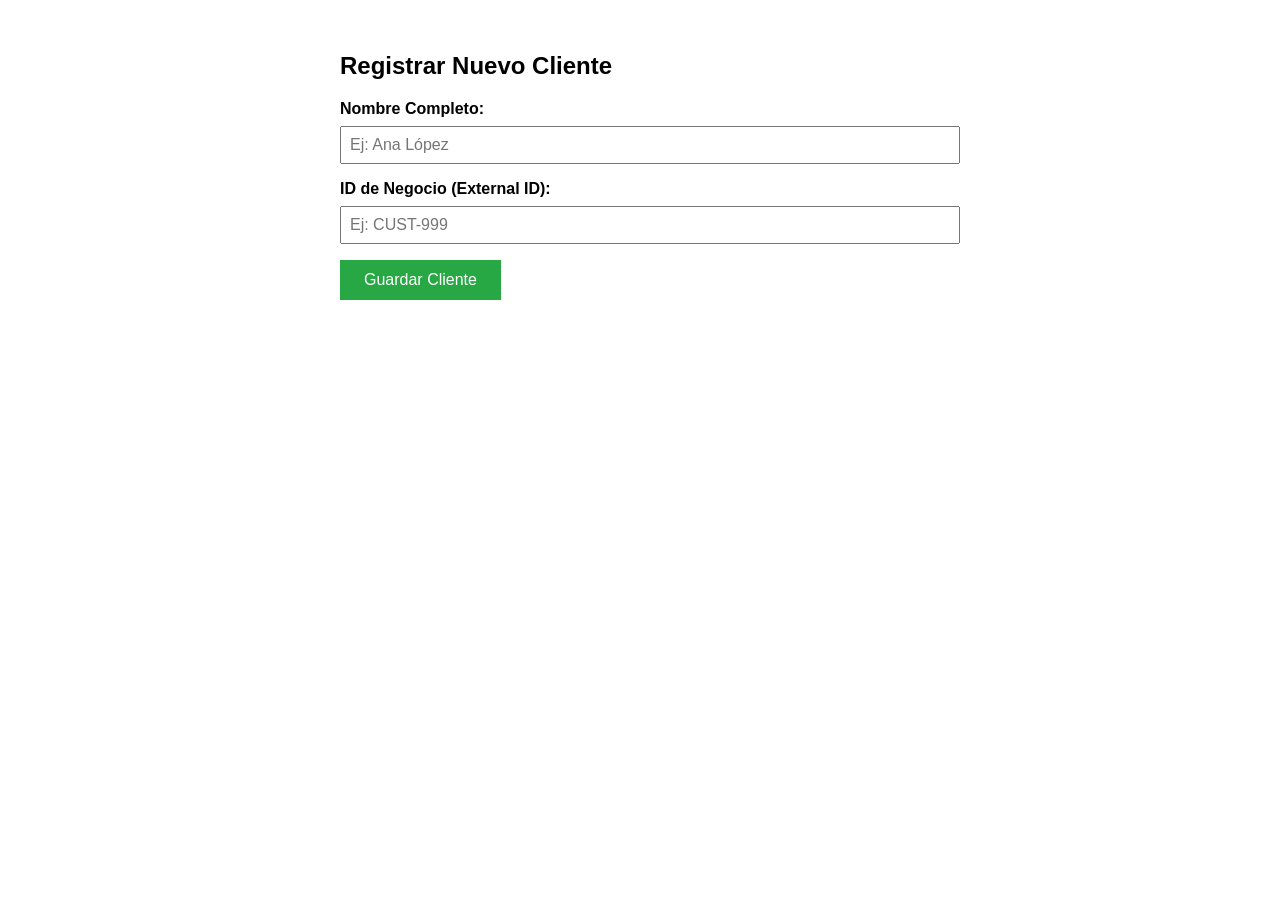
==== src/main/resources/static/index.html @ 59bf7e0f "Comit 02/01/26 #1 - creteCustomer Completado" ====
<!DOCTYPE html>
<html lang="es">
<head>
    <meta charset="UTF-8">
    <title>Registro de Clientes - ChurnInsight</title>
    <style>
        body { font-family: sans-serif; padding: 2rem; max-width: 600px; margin: 0 auto; }
        .form-group { margin-bottom: 1rem; }
        label { display: block; margin-bottom: .5rem; font-weight: bold; }
        input { width: 100%; padding: 0.5rem; font-size: 1rem; }
        button { background-color: #28a745; color: white; padding: 0.7rem 1.5rem; border: none; cursor: pointer; font-size: 1rem; }
        button:hover { background-color: #218838; }
        #mensaje { margin-top: 1rem; font-weight: bold; }
        .exito { color: green; }
        .error { color: red; }
    </style>
</head>
<body>

<h2>Registrar Nuevo Cliente</h2>

<form id="clienteForm">
    <div class="form-group">
        <label for="name">Nombre Completo:</label>
        <input type="text" id="name" name="name" placeholder="Ej: Ana López" required>
    </div>

    <div class="form-group">
        <label for="externalId">ID de Negocio (External ID):</label>
        <input type="text" id="externalId" name="externalId" placeholder="Ej: CUST-999" required>
    </div>

    <button type="submit">Guardar Cliente</button>
</form>

<div id="mensaje"></div>

<script>
    document.getElementById('clienteForm').addEventListener('submit', async function(event) {
        event.preventDefault(); // Evita que la página se recargue

        // 1. Capturar datos del formulario
        const data = {
            name: document.getElementById('name').value,
            externalId: document.getElementById('externalId').value
        };

        // 2. Enviar petición POST a tu API Java
        try {
            const response = await fetch('/api/customers', {
                method: 'POST',
                headers: { 'Content-Type': 'application/json' },
                body: JSON.stringify(data)
            });

            const mensajeDiv = document.getElementById('mensaje');

            if (response.ok) {
                const result = await response.json();
                mensajeDiv.className = 'exito';
                mensajeDiv.innerText = `¡Éxito! Cliente creado: ${result.name} (ID: ${result.externalId})`;
                document.getElementById('clienteForm').reset(); // Limpiar formulario
            } else {
                mensajeDiv.className = 'error';
                mensajeDiv.innerText = 'Error al crear el cliente. Revisa si el ID ya existe.';
            }
        } catch (error) {
            console.error('Error:', error);
            document.getElementById('mensaje').innerText = 'Error de conexión con el servidor.';
        }
    });
</script>
</body>
</html>
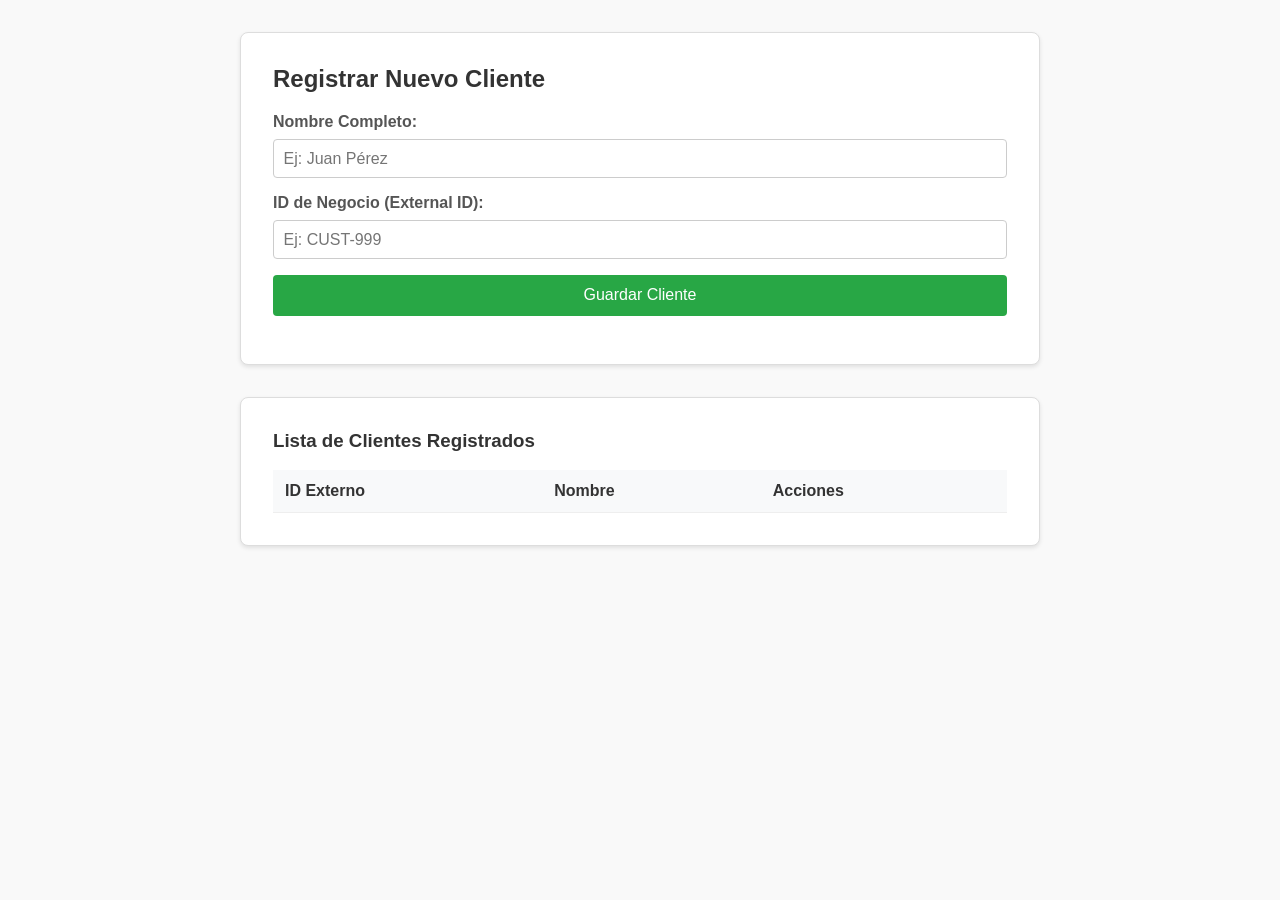
==== commit df1ce3cb: "feature/new-model-implmented-on-cloud: Se agregó la página de prediciones por cliente" ====
--- a/src/main/resources/static/index.html
+++ b/src/main/resources/static/index.html
@@ -4,38 +4,136 @@
     <meta charset="UTF-8">
     <title>Registro de Clientes - ChurnInsight</title>
     <style>
-        body { font-family: sans-serif; padding: 2rem; max-width: 600px; margin: 0 auto; }
+        body { font-family: sans-serif; padding: 2rem; max-width: 800px; margin: 0 auto; background-color: #f9f9f9; }
+
+        /* Estilo tipo tarjeta (Card) */
+        .card {
+            background-color: white;
+            border: 1px solid #ddd;
+            padding: 2rem;
+            border-radius: 8px;
+            margin-bottom: 2rem;
+            box-shadow: 0 2px 4px rgba(0,0,0,0.1);
+        }
+
+        h2, h3 { margin-top: 0; color: #333; }
+
         .form-group { margin-bottom: 1rem; }
-        label { display: block; margin-bottom: .5rem; font-weight: bold; }
-        input { width: 100%; padding: 0.5rem; font-size: 1rem; }
-        button { background-color: #28a745; color: white; padding: 0.7rem 1.5rem; border: none; cursor: pointer; font-size: 1rem; }
+        label { display: block; margin-bottom: .5rem; font-weight: bold; color: #555; }
+        input { width: 100%; padding: 0.6rem; font-size: 1rem; box-sizing: border-box; border: 1px solid #ccc; border-radius: 4px; }
+
+        button {
+            background-color: #28a745;
+            color: white;
+            padding: 0.7rem 1.5rem;
+            border: none;
+            cursor: pointer;
+            font-size: 1rem;
+            border-radius: 4px; /* Botón redondeado */
+            width: 100%;
+        }
         button:hover { background-color: #218838; }
-        #mensaje { margin-top: 1rem; font-weight: bold; }
+
+        #mensaje { margin-top: 1rem; font-weight: bold; text-align: center; }
         .exito { color: green; }
         .error { color: red; }
+
+        /* Estilos para la tabla */
+        table { width: 100%; border-collapse: collapse; margin-top: 1rem; }
+        th, td { border-bottom: 1px solid #eee; padding: 12px; text-align: left; }
+        th { background-color: #f8f9fa; color: #333; font-weight: 600; }
+        tr:last-child td { border-bottom: none; }
+
+        .btn-predict {
+            background-color: #007bff;
+            color: white;
+            padding: 6px 12px;
+            text-decoration: none;
+            border-radius: 4px;
+            font-size: 0.9rem;
+            display: inline-block;
+        }
+        .btn-predict:hover { background-color: #0056b3; }
     </style>
 </head>
 <body>
 
-<h2>Registrar Nuevo Cliente</h2>
+<!-- Tarjeta 1: Formulario de Registro -->
+<div class="card">
+    <h2>Registrar Nuevo Cliente</h2>
+    <form id="clienteForm">
+        <div class="form-group">
+            <label for="name">Nombre Completo:</label>
+            <input type="text" id="name" name="name" placeholder="Ej: Juan Pérez" required>
+        </div>
 
-<form id="clienteForm">
-    <div class="form-group">
-        <label for="name">Nombre Completo:</label>
-        <input type="text" id="name" name="name" placeholder="Ej: Ana López" required>
-    </div>
+        <div class="form-group">
+            <label for="externalId">ID de Negocio (External ID):</label>
+            <input type="text" id="externalId" name="externalId" placeholder="Ej: CUST-999" required>
+        </div>
 
-    <div class="form-group">
-        <label for="externalId">ID de Negocio (External ID):</label>
-        <input type="text" id="externalId" name="externalId" placeholder="Ej: CUST-999" required>
-    </div>
+        <button type="submit">Guardar Cliente</button>
+    </form>
+    <div id="mensaje"></div>
+</div>
 
-    <button type="submit">Guardar Cliente</button>
-</form>
-
-<div id="mensaje"></div>
+<!-- Tarjeta 2: Lista de Clientes -->
+<div class="card">
+    <h3>Lista de Clientes Registrados</h3>
+    <table id="customersTable">
+        <thead>
+        <tr>
+            <th>ID Externo</th>
+            <th>Nombre</th>
+            <th>Acciones</th>
+        </tr>
+        </thead>
+        <tbody>
+        <!-- Aquí se insertarán las filas dinámicamente -->
+        </tbody>
+    </table>
+</div>
 
 <script>
+    // Función para renderizar la tabla
+    function renderTable(customers) {
+        const tbody = document.querySelector('#customersTable tbody');
+        tbody.innerHTML = ''; // Limpiar tabla actual
+
+        if (customers.length === 0) {
+            tbody.innerHTML = '<tr><td colspan="3" style="text-align:center; color:#777;">No hay clientes registrados aún.</td></tr>';
+            return;
+        }
+
+        customers.forEach(customer => {
+            const row = document.createElement('tr');
+            row.innerHTML = `
+                <td>${customer.externalId}</td>
+                <td>${customer.name}</td>
+                <td>
+                    <a href="predictions.html?customerId=${customer.id}" class="btn-predict">Predicciones</a>
+                </td>
+            `;
+            tbody.appendChild(row);
+        });
+    }
+
+    // Cargar clientes al iniciar la página
+    async function loadCustomers() {
+        try {
+            const response = await fetch('/api/customers');
+            if (response.ok) {
+                const customers = await response.json();
+                renderTable(customers);
+            }
+        } catch (error) {
+            console.error('Error cargando clientes:', error);
+        }
+    }
+
+    // Cargar clientes al inicio
+    loadCustomers();
+
     document.getElementById('clienteForm').addEventListener('submit', async function(event) {
         event.preventDefault(); // Evita que la página se recargue
 
@@ -56,10 +154,15 @@
             const mensajeDiv = document.getElementById('mensaje');
 
             if (response.ok) {
-                const result = await response.json();
+                // Ahora la API devuelve la lista completa de clientes
+                const allCustomers = await response.json();
+
                 mensajeDiv.className = 'exito';
-                mensajeDiv.innerText = `¡Éxito! Cliente creado: ${result.name} (ID: ${result.externalId})`;
+                mensajeDiv.innerText = `¡Éxito! Cliente creado correctamente.`;
                 document.getElementById('clienteForm').reset(); // Limpiar formulario
+
+                // Actualizar la tabla con la nueva lista recibida
+                renderTable(allCustomers);
             } else {
                 mensajeDiv.className = 'error';
                 mensajeDiv.innerText = 'Error al crear el cliente. Revisa si el ID ya existe.';
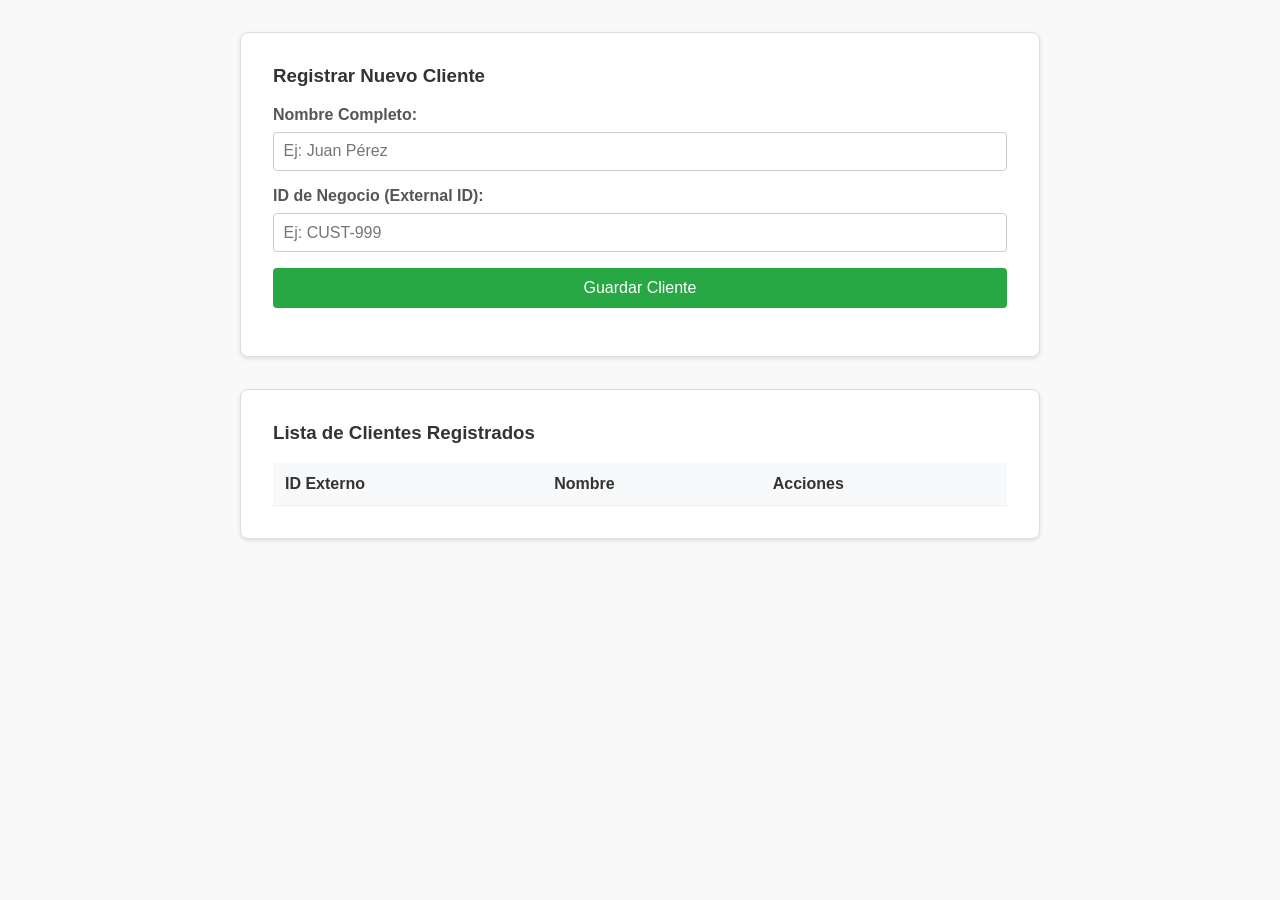
==== commit 6b2366ea: "feature/new-model-implmented-on-cloud: Se corrigieron labels y textos de la pagina predictions.html" ====
--- a/src/main/resources/static/index.html
+++ b/src/main/resources/static/index.html
@@ -3,64 +3,13 @@
 <head>
     <meta charset="UTF-8">
     <title>Registro de Clientes - ChurnInsight</title>
-    <style>
-        body { font-family: sans-serif; padding: 2rem; max-width: 800px; margin: 0 auto; background-color: #f9f9f9; }
-
-        /* Estilo tipo tarjeta (Card) */
-        .card {
-            background-color: white;
-            border: 1px solid #ddd;
-            padding: 2rem;
-            border-radius: 8px;
-            margin-bottom: 2rem;
-            box-shadow: 0 2px 4px rgba(0,0,0,0.1);
-        }
-
-        h2, h3 { margin-top: 0; color: #333; }
-
-        .form-group { margin-bottom: 1rem; }
-        label { display: block; margin-bottom: .5rem; font-weight: bold; color: #555; }
-        input { width: 100%; padding: 0.6rem; font-size: 1rem; box-sizing: border-box; border: 1px solid #ccc; border-radius: 4px; }
-
-        button {
-            background-color: #28a745;
-            color: white;
-            padding: 0.7rem 1.5rem;
-            border: none;
-            cursor: pointer;
-            font-size: 1rem;
-            border-radius: 4px; /* Botón redondeado */
-            width: 100%;
-        }
-        button:hover { background-color: #218838; }
-
-        #mensaje { margin-top: 1rem; font-weight: bold; text-align: center; }
-        .exito { color: green; }
-        .error { color: red; }
-
-        /* Estilos para la tabla */
-        table { width: 100%; border-collapse: collapse; margin-top: 1rem; }
-        th, td { border-bottom: 1px solid #eee; padding: 12px; text-align: left; }
-        th { background-color: #f8f9fa; color: #333; font-weight: 600; }
-        tr:last-child td { border-bottom: none; }
-
-        .btn-predict {
-            background-color: #007bff;
-            color: white;
-            padding: 6px 12px;
-            text-decoration: none;
-            border-radius: 4px;
-            font-size: 0.9rem;
-            display: inline-block;
-        }
-        .btn-predict:hover { background-color: #0056b3; }
-    </style>
+    <link rel="stylesheet" href="css/index.css">
 </head>
 <body>
 
 <!-- Tarjeta 1: Formulario de Registro -->
 <div class="card">
-    <h2>Registrar Nuevo Cliente</h2>
+    <h3>Registrar Nuevo Cliente</h3>
     <form id="clienteForm">
         <div class="form-group">
             <label for="name">Nombre Completo:</label>
@@ -94,84 +43,6 @@
     </table>
 </div>
 
-<script>
-    // Función para renderizar la tabla
-    function renderTable(customers) {
-        const tbody = document.querySelector('#customersTable tbody');
-        tbody.innerHTML = ''; // Limpiar tabla actual
-
-        if (customers.length === 0) {
-            tbody.innerHTML = '<tr><td colspan="3" style="text-align:center; color:#777;">No hay clientes registrados aún.</td></tr>';
-            return;
-        }
-
-        customers.forEach(customer => {
-            const row = document.createElement('tr');
-            row.innerHTML = `
-                <td>${customer.externalId}</td>
-                <td>${customer.name}</td>
-                <td>
-                    <a href="predictions.html?customerId=${customer.id}" class="btn-predict">Predicciones</a>
-                </td>
-            `;
-            tbody.appendChild(row);
-        });
-    }
-
-    // Cargar clientes al iniciar la página
-    async function loadCustomers() {
-        try {
-            const response = await fetch('/api/customers');
-            if (response.ok) {
-                const customers = await response.json();
-                renderTable(customers);
-            }
-        } catch (error) {
-            console.error('Error cargando clientes:', error);
-        }
-    }
-
-    // Cargar clientes al inicio
-    loadCustomers();
-
-    document.getElementById('clienteForm').addEventListener('submit', async function(event) {
-        event.preventDefault(); // Evita que la página se recargue
-
-        // 1. Capturar datos del formulario
-        const data = {
-            name: document.getElementById('name').value,
-            externalId: document.getElementById('externalId').value
-        };
-
-        // 2. Enviar petición POST a tu API Java
-        try {
-            const response = await fetch('/api/customers', {
-                method: 'POST',
-                headers: { 'Content-Type': 'application/json' },
-                body: JSON.stringify(data)
-            });
-
-            const mensajeDiv = document.getElementById('mensaje');
-
-            if (response.ok) {
-                // Ahora la API devuelve la lista completa de clientes
-                const allCustomers = await response.json();
-
-                mensajeDiv.className = 'exito';
-                mensajeDiv.innerText = `¡Éxito! Cliente creado correctamente.`;
-                document.getElementById('clienteForm').reset(); // Limpiar formulario
-
-                // Actualizar la tabla con la nueva lista recibida
-                renderTable(allCustomers);
-            } else {
-                mensajeDiv.className = 'error';
-                mensajeDiv.innerText = 'Error al crear el cliente. Revisa si el ID ya existe.';
-            }
-        } catch (error) {
-            console.error('Error:', error);
-            document.getElementById('mensaje').innerText = 'Error de conexión con el servidor.';
-        }
-    });
-</script>
+<script src="js/index.js"></script>
 </body>
 </html>
--- a/src/main/resources/static/css/index.css
+++ b/src/main/resources/static/css/index.css
@@ -0,0 +1,50 @@
+body { font-family: sans-serif; padding: 2rem; max-width: 800px; margin: 0 auto; background-color: #f9f9f9; }
+
+/* Estilo tipo tarjeta (Card) */
+.card {
+    background-color: white;
+    border: 1px solid #ddd;
+    padding: 2rem;
+    border-radius: 8px;
+    margin-bottom: 2rem;
+    box-shadow: 0 2px 4px rgba(0,0,0,0.1);
+}
+
+h2, h3 { margin-top: 0; color: #333; }
+
+.form-group { margin-bottom: 1rem; }
+label { display: block; margin-bottom: .5rem; font-weight: bold; color: #555; }
+input { width: 100%; padding: 0.6rem; font-size: 1rem; box-sizing: border-box; border: 1px solid #ccc; border-radius: 4px; }
+
+button {
+    background-color: #28a745;
+    color: white;
+    padding: 0.7rem 1.5rem;
+    border: none;
+    cursor: pointer;
+    font-size: 1rem;
+    border-radius: 4px; /* Botón redondeado */
+    width: 100%;
+}
+button:hover { background-color: #218838; }
+
+#mensaje { margin-top: 1rem; font-weight: bold; text-align: center; }
+.exito { color: green; }
+.error { color: red; }
+
+/* Estilos para la tabla */
+table { width: 100%; border-collapse: collapse; margin-top: 1rem; }
+th, td { border-bottom: 1px solid #eee; padding: 12px; text-align: left; }
+th { background-color: #f8f9fa; color: #333; font-weight: 600; }
+tr:last-child td { border-bottom: none; }
+
+.btn-predict {
+    background-color: #007bff;
+    color: white;
+    padding: 6px 12px;
+    text-decoration: none;
+    border-radius: 4px;
+    font-size: 0.9rem;
+    display: inline-block;
+}
+.btn-predict:hover { background-color: #0056b3; }
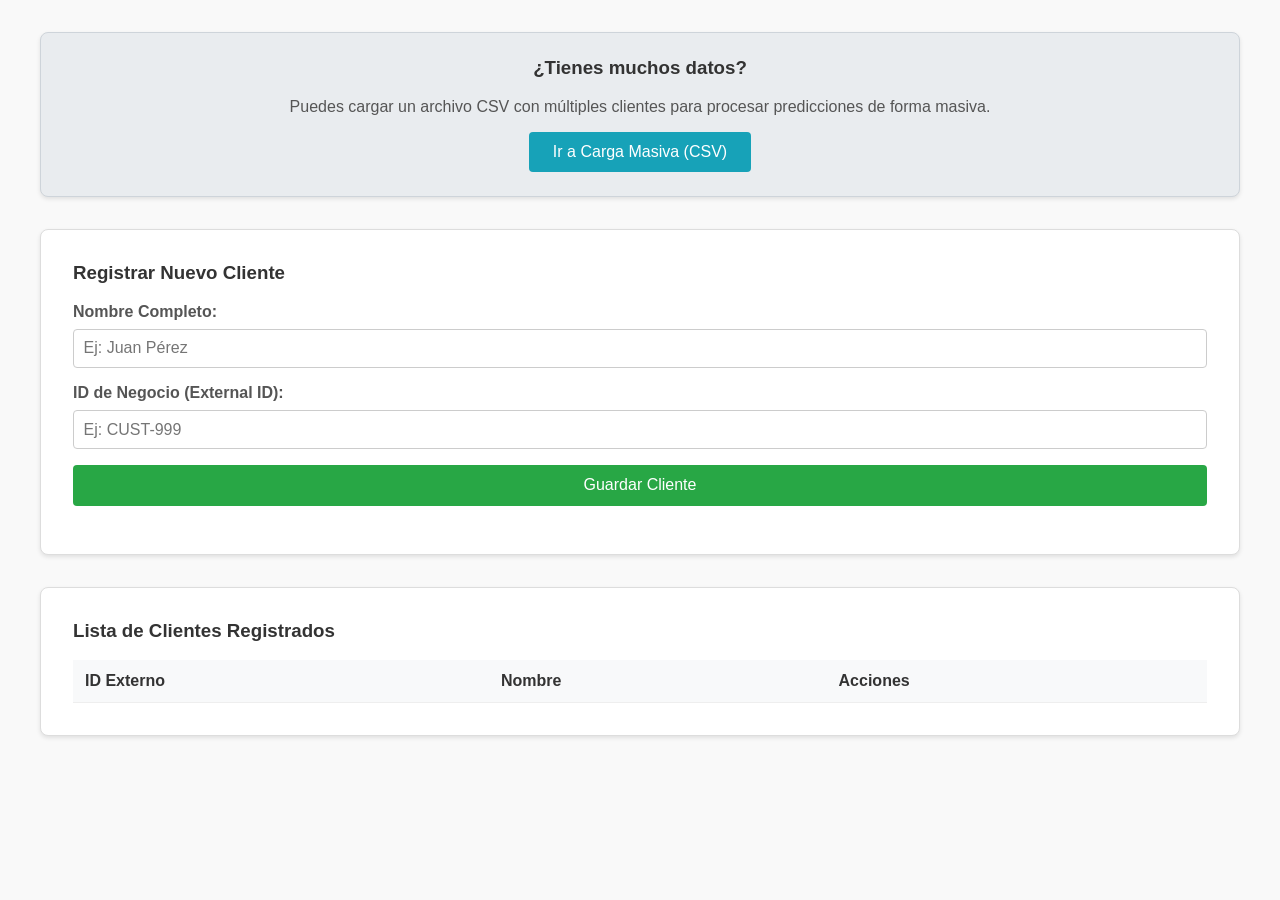
==== commit 06fe8e20: "feature/batch-prediction: Se agregó la pagina batch-upload.html y las funcinalidades para poder hace" ====
--- a/src/main/resources/static/index.html
+++ b/src/main/resources/static/index.html
@@ -3,9 +3,19 @@
 <head>
     <meta charset="UTF-8">
     <title>Registro de Clientes - ChurnInsight</title>
-    <link rel="stylesheet" href="css/index.css">
+    <!-- Agregamos ?v=2.0 para forzar la recarga del CSS y evitar caché -->
+    <link rel="stylesheet" href="css/index.css?v=2.0">
 </head>
 <body>
+
+<!-- Tarjeta 0: Acciones Rápidas (Opción B) -->
+<div class="card action-card">
+    <h3>¿Tienes muchos datos?</h3>
+    <p style="margin-bottom: 1rem; color: #555;">
+        Puedes cargar un archivo CSV con múltiples clientes para procesar predicciones de forma masiva.
+    </p>
+    <a href="batch-upload.html" class="btn-batch">Ir a Carga Masiva (CSV)</a>
+</div>
 
 <!-- Tarjeta 1: Formulario de Registro -->
 <div class="card">
@@ -43,6 +53,6 @@
     </table>
 </div>
 
-<script src="js/index.js"></script>
+<script src="js/index.js?v=2.0"></script>
 </body>
 </html>
--- a/src/main/resources/static/css/index.css
+++ b/src/main/resources/static/css/index.css
@@ -1,4 +1,4 @@
-body { font-family: sans-serif; padding: 2rem; max-width: 800px; margin: 0 auto; background-color: #f9f9f9; }
+body { font-family: sans-serif; padding: 2rem; max-width: 1200px; margin: 0 auto; background-color: #f9f9f9; }
 
 /* Estilo tipo tarjeta (Card) */
 .card {
@@ -47,4 +47,27 @@
     font-size: 0.9rem;
     display: inline-block;
 }
-.btn-predict:hover { background-color: #0056b3; }+.btn-predict:hover { background-color: #0056b3; }
+
+/* Estilos específicos para la tarjeta de acciones */
+.action-card {
+    background-color: #e9ecef; /* Un gris muy suave para diferenciarla */
+    border: 1px solid #ced4da;
+    text-align: center;
+    padding: 1.5rem;
+}
+.btn-batch {
+    background-color: #17a2b8; /* Color Info (Azulito) */
+    color: white;
+    padding: 0.7rem 1.5rem;
+    border: none;
+    cursor: pointer;
+    font-size: 1rem;
+    border-radius: 4px;
+    text-decoration: none;
+    display: inline-block;
+    width: auto; /* Ancho automático al contenido */
+}
+.btn-batch:hover {
+    background-color: #138496;
+}
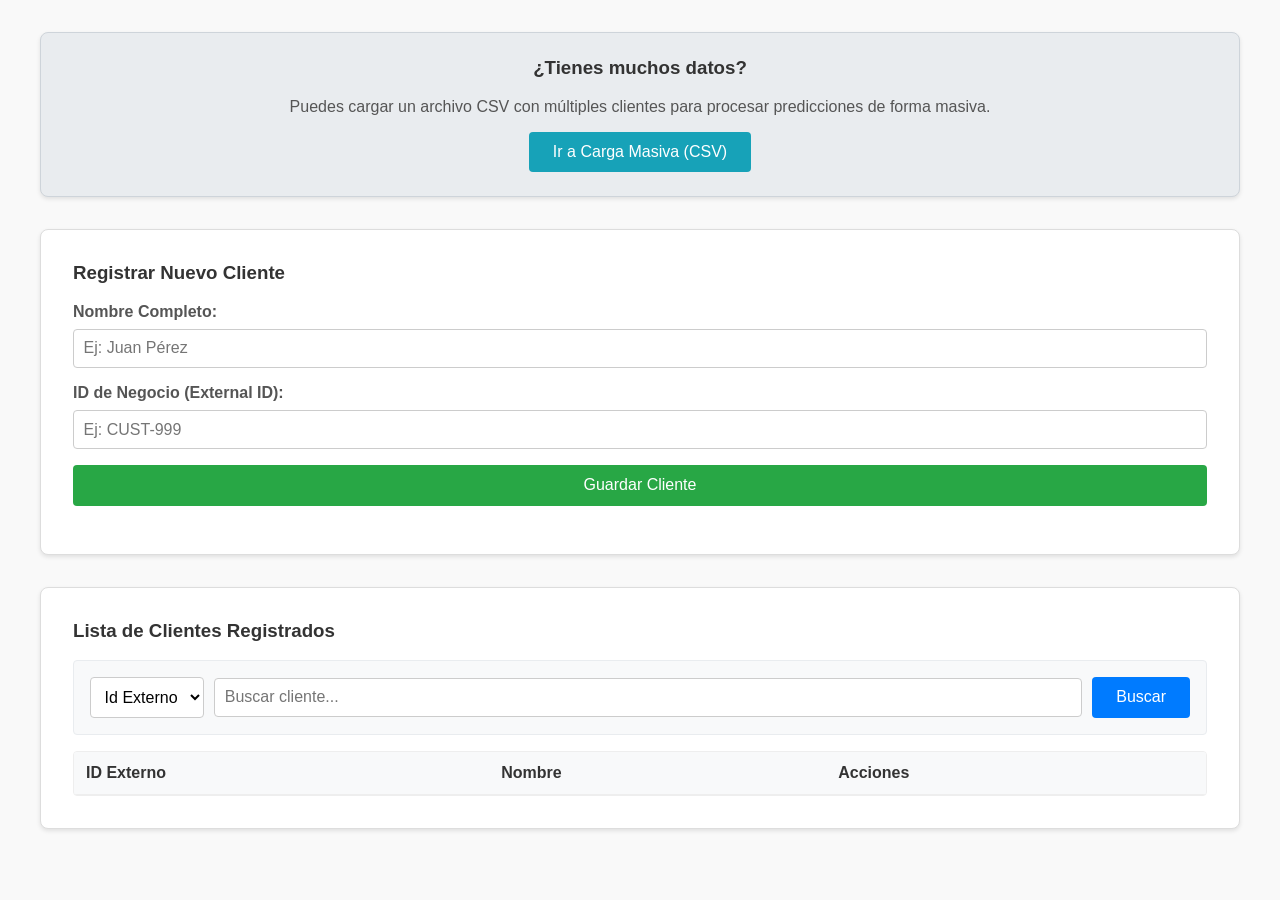
==== commit 2463cab9: "feature/Add Filtro de clientes por id externo o nombre" ====
--- a/src/main/resources/static/index.html
+++ b/src/main/resources/static/index.html
@@ -3,8 +3,8 @@
 <head>
     <meta charset="UTF-8">
     <title>Registro de Clientes - ChurnInsight</title>
-    <!-- Agregamos ?v=2.0 para forzar la recarga del CSS y evitar caché -->
-    <link rel="stylesheet" href="css/index.css?v=2.0">
+    <!-- Agregamos ?v=2.2 para forzar la recarga del CSS -->
+    <link rel="stylesheet" href="css/index.css?v=2.2">
 </head>
 <body>
 
@@ -39,20 +39,39 @@
 <!-- Tarjeta 2: Lista de Clientes -->
 <div class="card">
     <h3>Lista de Clientes Registrados</h3>
-    <table id="customersTable">
-        <thead>
-        <tr>
-            <th>ID Externo</th>
-            <th>Nombre</th>
-            <th>Acciones</th>
-        </tr>
-        </thead>
-        <tbody>
-        <!-- Aquí se insertarán las filas dinámicamente -->
-        </tbody>
-    </table>
+
+    <!-- Barra de Búsqueda -->
+    <div class="search-container">
+        <select id="searchBy">
+            <option value="externalId">Id Externo</option>
+            <option value="name">Nombre</option>
+        </select>
+        <input type="text" id="searchTerm" placeholder="Buscar cliente...">
+        <button id="btnSearch" type="button">Buscar</button>
+    </div>
+
+    <!-- Contenedor con scroll para la tabla -->
+    <div class="table-scroll-container">
+        <table id="customersTable">
+            <thead>
+            <tr>
+                <th>ID Externo</th>
+                <th>Nombre</th>
+                <th>Acciones</th>
+            </tr>
+            </thead>
+            <tbody>
+            <!-- Aquí se insertarán las filas dinámicamente -->
+            </tbody>
+        </table>
+    </div>
+
+    <!-- Mensaje de No Resultados -->
+    <div id="noResultsMessage" class="no-results">
+        No hay resultados para tu búsqueda. Verificá los datos e intentá nuevamente.
+    </div>
 </div>
 
-<script src="js/index.js?v=2.0"></script>
+<script src="js/index.js?v=2.1"></script>
 </body>
 </html>
--- a/src/main/resources/static/css/index.css
+++ b/src/main/resources/static/css/index.css
@@ -33,9 +33,20 @@
 .error { color: red; }
 
 /* Estilos para la tabla */
-table { width: 100%; border-collapse: collapse; margin-top: 1rem; }
+table { width: 100%; border-collapse: collapse; margin-top: 0; /* Quitamos margen top porque lo maneja el contenedor */ }
 th, td { border-bottom: 1px solid #eee; padding: 12px; text-align: left; }
-th { background-color: #f8f9fa; color: #333; font-weight: 600; }
+
+/* Sticky Header: Encabezado fijo al hacer scroll */
+th {
+    background-color: #f8f9fa;
+    color: #333;
+    font-weight: 600;
+    position: sticky;
+    top: 0;
+    z-index: 1; /* Asegura que quede por encima del contenido */
+    box-shadow: 0 2px 2px -1px rgba(0, 0, 0, 0.1); /* Sombrita sutil al borde inferior */
+}
+
 tr:last-child td { border-bottom: none; }
 
 .btn-predict {
@@ -70,4 +81,57 @@
 }
 .btn-batch:hover {
     background-color: #138496;
-}+}
+
+/* Estilos para la barra de búsqueda */
+.search-container {
+    display: flex;
+    gap: 10px;
+    margin-bottom: 1rem;
+    align-items: center;
+    background-color: #f8f9fa;
+    padding: 1rem;
+    border-radius: 4px;
+    border: 1px solid #e9ecef;
+}
+
+.search-container select {
+    padding: 0.6rem;
+    font-size: 1rem;
+    border: 1px solid #ccc;
+    border-radius: 4px;
+    background-color: white;
+}
+
+.search-container input {
+    flex-grow: 1; /* Ocupa el espacio restante */
+}
+
+.search-container button {
+    width: auto; /* Ancho automático */
+    background-color: #007bff; /* Azul primario */
+}
+
+.search-container button:hover {
+    background-color: #0056b3;
+}
+
+.no-results {
+    text-align: center;
+    padding: 2rem;
+    color: #6c757d;
+    font-style: italic;
+    border: 1px dashed #dee2e6;
+    border-radius: 4px;
+    margin-top: 1rem;
+    display: none; /* Oculto por defecto */
+}
+
+/* Contenedor con scroll para la tabla */
+.table-scroll-container {
+    max-height: 400px; /* Altura aproximada para 8-10 filas */
+    overflow-y: auto;  /* Scroll vertical automático */
+    border: 1px solid #eee; /* Borde sutil alrededor del área de scroll */
+    border-radius: 4px;
+    margin-top: 1rem;
+}
